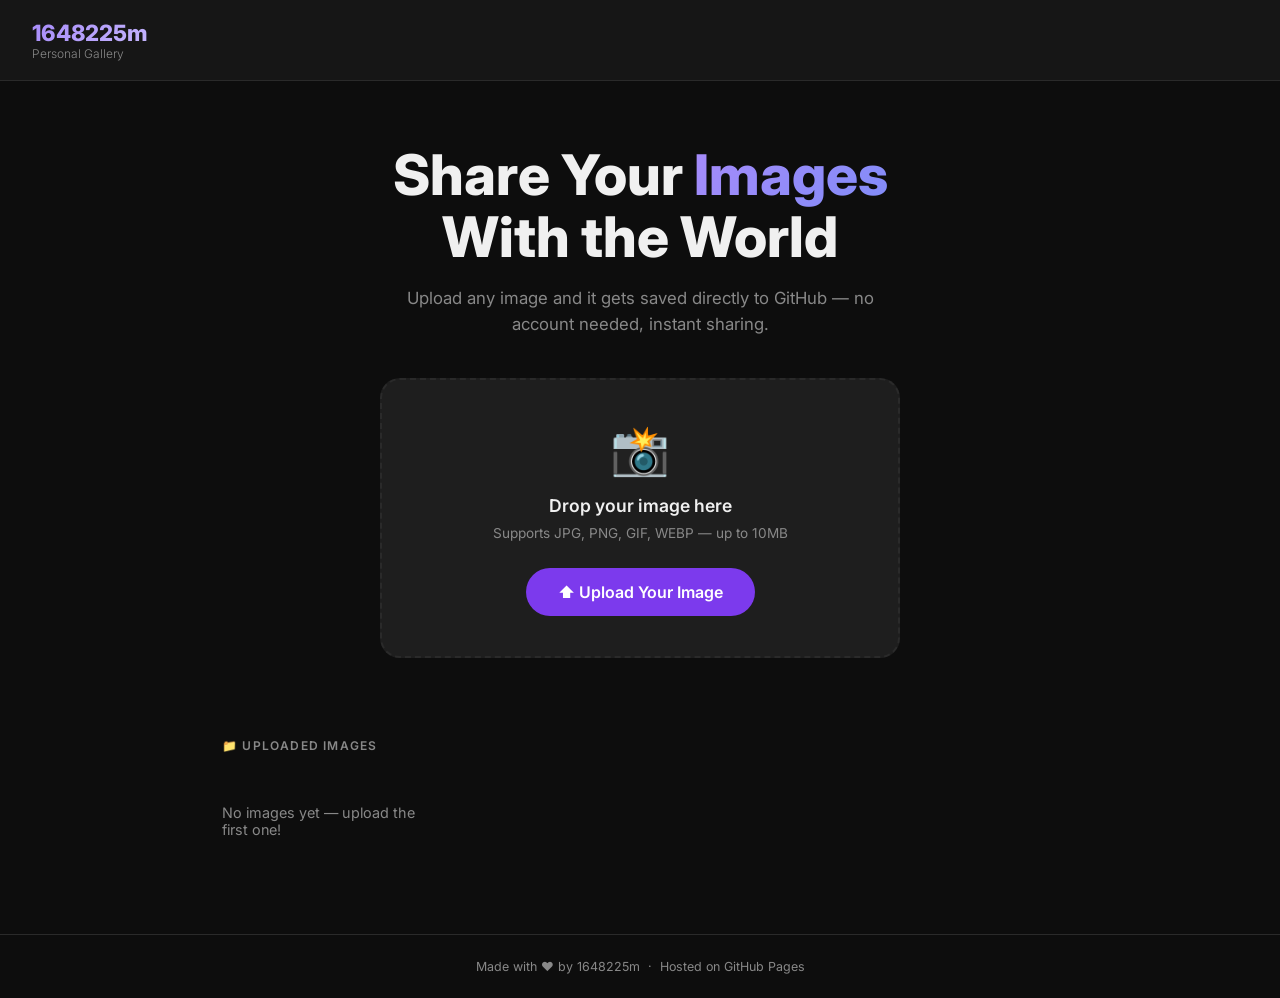
==== index.html @ 08879782 "Add website with image upload feature" ====
<!DOCTYPE html>
<html lang="en">
<head>
  <meta charset="UTF-8" />
  <meta name="viewport" content="width=device-width, initial-scale=1.0"/>
  <title>My Website – Image Gallery</title>
  <style>
    @import url('https://fonts.googleapis.com/css2?family=Inter:wght@300;400;600;800&display=swap');

    *, *::before, *::after { box-sizing: border-box; margin: 0; padding: 0; }

    :root {
      --bg: #0d0d0d;
      --surface: #161616;
      --card: #1e1e1e;
      --border: #2a2a2a;
      --accent: #7c3aed;
      --accent2: #a78bfa;
      --text: #f0f0f0;
      --muted: #888;
      --success: #22c55e;
      --error: #ef4444;
    }

    body {
      font-family: 'Inter', sans-serif;
      background: var(--bg);
      color: var(--text);
      min-height: 100vh;
    }

    /* HEADER */
    header {
      background: var(--surface);
      border-bottom: 1px solid var(--border);
      padding: 1.2rem 2rem;
      display: flex;
      align-items: center;
      gap: 1rem;
    }
    .logo {
      font-size: 1.4rem;
      font-weight: 800;
      background: linear-gradient(135deg, var(--accent2), #c4b5fd);
      -webkit-background-clip: text;
      -webkit-text-fill-color: transparent;
      background-clip: text;
    }
    .logo-sub {
      font-size: 0.75rem;
      color: var(--muted);
      font-weight: 300;
    }

    /* HERO */
    .hero {
      text-align: center;
      padding: 4rem 2rem 2rem;
    }
    .hero h1 {
      font-size: clamp(2rem, 5vw, 3.5rem);
      font-weight: 800;
      line-height: 1.1;
      margin-bottom: 1rem;
    }
    .hero h1 span {
      background: linear-gradient(135deg, var(--accent2), #818cf8);
      -webkit-background-clip: text;
      -webkit-text-fill-color: transparent;
      background-clip: text;
    }
    .hero p {
      color: var(--muted);
      font-size: 1.05rem;
      max-width: 480px;
      margin: 0 auto 2.5rem;
      line-height: 1.6;
    }

    /* UPLOAD ZONE */
    .upload-zone {
      max-width: 520px;
      margin: 0 auto 3rem;
      background: var(--card);
      border: 2px dashed var(--border);
      border-radius: 20px;
      padding: 2.5rem 2rem;
      text-align: center;
      transition: border-color 0.2s, background 0.2s;
      cursor: pointer;
    }
    .upload-zone:hover, .upload-zone.drag-over {
      border-color: var(--accent);
      background: #1e1530;
    }
    .upload-icon {
      font-size: 3rem;
      margin-bottom: 1rem;
    }
    .upload-zone h2 {
      font-size: 1.1rem;
      font-weight: 600;
      margin-bottom: 0.4rem;
    }
    .upload-zone p {
      font-size: 0.85rem;
      color: var(--muted);
      margin-bottom: 1.5rem;
    }

    #fileInput { display: none; }

    .btn-upload {
      display: inline-flex;
      align-items: center;
      gap: 0.5rem;
      background: var(--accent);
      color: #fff;
      border: none;
      padding: 0.85rem 2rem;
      border-radius: 50px;
      font-size: 1rem;
      font-weight: 600;
      cursor: pointer;
      transition: background 0.2s, transform 0.1s;
      font-family: 'Inter', sans-serif;
    }
    .btn-upload:hover { background: #6d28d9; transform: translateY(-1px); }
    .btn-upload:active { transform: translateY(0); }

    /* PREVIEW */
    #preview-area {
      display: none;
      max-width: 520px;
      margin: 0 auto 2rem;
      background: var(--card);
      border: 1px solid var(--border);
      border-radius: 16px;
      padding: 1.5rem;
    }
    #preview-area img {
      width: 100%;
      max-height: 280px;
      object-fit: contain;
      border-radius: 10px;
      margin-bottom: 1rem;
    }
    #preview-area .file-name {
      font-size: 0.85rem;
      color: var(--muted);
      margin-bottom: 1rem;
      word-break: break-all;
    }
    .btn-confirm {
      width: 100%;
      background: var(--success);
      color: #fff;
      border: none;
      padding: 0.85rem;
      border-radius: 10px;
      font-size: 1rem;
      font-weight: 600;
      cursor: pointer;
      font-family: 'Inter', sans-serif;
      transition: background 0.2s;
    }
    .btn-confirm:hover { background: #16a34a; }
    .btn-confirm:disabled { background: #555; cursor: not-allowed; }

    /* STATUS */
    #status {
      max-width: 520px;
      margin: 0 auto 1.5rem;
      padding: 1rem 1.2rem;
      border-radius: 10px;
      font-size: 0.9rem;
      display: none;
      font-weight: 500;
    }
    #status.success { background: #14532d33; border: 1px solid #22c55e55; color: var(--success); }
    #status.error   { background: #7f1d1d33; border: 1px solid #ef444455; color: var(--error); }
    #status.loading { background: #1e1530; border: 1px solid var(--accent); color: var(--accent2); }

    /* GALLERY */
    .gallery-section {
      max-width: 900px;
      margin: 0 auto;
      padding: 0 2rem 4rem;
    }
    .gallery-section h3 {
      font-size: 1.1rem;
      font-weight: 600;
      color: var(--muted);
      text-transform: uppercase;
      letter-spacing: 0.1em;
      font-size: 0.75rem;
      margin-bottom: 1.2rem;
    }
    .gallery-grid {
      display: grid;
      grid-template-columns: repeat(auto-fill, minmax(180px, 1fr));
      gap: 1rem;
    }
    .gallery-item {
      background: var(--card);
      border: 1px solid var(--border);
      border-radius: 12px;
      overflow: hidden;
      transition: transform 0.2s, border-color 0.2s;
    }
    .gallery-item:hover { transform: translateY(-3px); border-color: var(--accent); }
    .gallery-item img {
      width: 100%;
      height: 150px;
      object-fit: cover;
      display: block;
    }
    .gallery-item-info {
      padding: 0.6rem 0.8rem;
      font-size: 0.75rem;
      color: var(--muted);
      white-space: nowrap;
      overflow: hidden;
      text-overflow: ellipsis;
    }
    .gallery-empty {
      color: var(--muted);
      font-size: 0.9rem;
      padding: 2rem 0;
    }

    /* PROGRESS BAR */
    .progress-bar-wrap {
      background: var(--border);
      border-radius: 999px;
      height: 6px;
      overflow: hidden;
      margin-top: 0.8rem;
      display: none;
    }
    .progress-bar {
      height: 100%;
      background: linear-gradient(90deg, var(--accent), var(--accent2));
      width: 0%;
      transition: width 0.3s;
      border-radius: 999px;
    }

    footer {
      text-align: center;
      padding: 1.5rem;
      color: var(--muted);
      font-size: 0.78rem;
      border-top: 1px solid var(--border);
    }
  </style>
</head>
<body>

<header>
  <div>
    <div class="logo">1648225m</div>
    <div class="logo-sub">Personal Gallery</div>
  </div>
</header>

<main>
  <section class="hero">
    <h1>Share Your <span>Images</span><br/>With the World</h1>
    <p>Upload any image and it gets saved directly to GitHub — no account needed, instant sharing.</p>

    <!-- UPLOAD ZONE -->
    <div class="upload-zone" id="dropZone" onclick="document.getElementById('fileInput').click()">
      <div class="upload-icon">📸</div>
      <h2>Drop your image here</h2>
      <p>Supports JPG, PNG, GIF, WEBP — up to 10MB</p>
      <button class="btn-upload" onclick="event.stopPropagation(); document.getElementById('fileInput').click()">
        ⬆️ Upload Your Image
      </button>
      <input type="file" id="fileInput" accept="image/*" onchange="handleFile(event)" />
    </div>

    <!-- PREVIEW -->
    <div id="preview-area">
      <img id="preview-img" src="" alt="Preview" />
      <div class="file-name" id="file-name-label"></div>
      <div class="progress-bar-wrap" id="progress-wrap">
        <div class="progress-bar" id="progress-bar"></div>
      </div>
      <button class="btn-confirm" id="confirm-btn" onclick="uploadToGitHub()">
        ✅ Save to GitHub
      </button>
    </div>

    <!-- STATUS -->
    <div id="status"></div>
  </section>

  <!-- GALLERY -->
  <section class="gallery-section">
    <h3>📁 Uploaded Images</h3>
    <div class="gallery-grid" id="gallery">
      <p class="gallery-empty" id="gallery-empty">No images yet — upload the first one!</p>
    </div>
  </section>
</main>

<footer>
  Made with ❤️ by 1648225m &nbsp;·&nbsp; Hosted on GitHub Pages
</footer>

<script>
  // ── CONFIG ──────────────────────────────────────────────
  const GITHUB_TOKEN  = 'YOUR_TOKEN_HERE';
  const GITHUB_USER   = '1648225m';
  const GITHUB_REPO   = 'my-website';
  const IMAGES_FOLDER = 'uploads';
  // ────────────────────────────────────────────────────────

  let selectedFile = null;

  // Drag & drop
  const dropZone = document.getElementById('dropZone');
  dropZone.addEventListener('dragover', e => { e.preventDefault(); dropZone.classList.add('drag-over'); });
  dropZone.addEventListener('dragleave', () => dropZone.classList.remove('drag-over'));
  dropZone.addEventListener('drop', e => {
    e.preventDefault();
    dropZone.classList.remove('drag-over');
    const file = e.dataTransfer.files[0];
    if (file && file.type.startsWith('image/')) previewFile(file);
  });

  function handleFile(e) {
    const file = e.target.files[0];
    if (file) previewFile(file);
  }

  function previewFile(file) {
    if (file.size > 10 * 1024 * 1024) {
      showStatus('File too large! Max 10MB.', 'error');
      return;
    }
    selectedFile = file;
    const reader = new FileReader();
    reader.onload = ev => {
      document.getElementById('preview-img').src = ev.target.result;
      document.getElementById('file-name-label').textContent = `📄 ${file.name} (${(file.size/1024).toFixed(1)} KB)`;
      document.getElementById('preview-area').style.display = 'block';
      document.getElementById('status').style.display = 'none';
    };
    reader.readAsDataURL(file);
  }

  function showStatus(msg, type) {
    const el = document.getElementById('status');
    el.textContent = msg;
    el.className = type;
    el.style.display = 'block';
  }

  async function uploadToGitHub() {
    if (!selectedFile) return;

    const btn = document.getElementById('confirm-btn');
    const progressWrap = document.getElementById('progress-wrap');
    const progressBar  = document.getElementById('progress-bar');

    btn.disabled = true;
    btn.textContent = 'Uploading…';
    progressWrap.style.display = 'block';
    showStatus('⏳ Uploading to GitHub…', 'loading');

    // Animate progress bar
    let pct = 0;
    const ticker = setInterval(() => {
      pct = Math.min(pct + 5, 85);
      progressBar.style.width = pct + '%';
    }, 120);

    try {
      // Read as base64
      const base64 = await toBase64(selectedFile);

      // Unique filename with timestamp
      const ts   = Date.now();
      const ext  = selectedFile.name.split('.').pop();
      const name = `img_${ts}.${ext}`;
      const path = `${IMAGES_FOLDER}/${name}`;

      const res = await fetch(
        `https://api.github.com/repos/${GITHUB_USER}/${GITHUB_REPO}/contents/${path}`,
        {
          method: 'PUT',
          headers: {
            Authorization: `Bearer ${GITHUB_TOKEN}`,
            'Content-Type': 'application/json',
          },
          body: JSON.stringify({
            message: `Upload image: ${name}`,
            content: base64,
          }),
        }
      );

      clearInterval(ticker);
      progressBar.style.width = '100%';

      if (!res.ok) {
        const err = await res.json();
        throw new Error(err.message || 'Upload failed');
      }

      const data = await res.json();
      const imgUrl = `https://raw.githubusercontent.com/${GITHUB_USER}/${GITHUB_REPO}/main/${path}`;

      showStatus(`✅ Saved! View at: ${imgUrl}`, 'success');
      addToGallery(imgUrl, name);

      // Reset
      setTimeout(() => {
        document.getElementById('preview-area').style.display = 'none';
        document.getElementById('fileInput').value = '';
        progressWrap.style.display = 'none';
        progressBar.style.width = '0%';
        selectedFile = null;
        btn.disabled = false;
        btn.textContent = '✅ Save to GitHub';
      }, 2000);

    } catch (err) {
      clearInterval(ticker);
      progressWrap.style.display = 'none';
      showStatus(`❌ Error: ${err.message}`, 'error');
      btn.disabled = false;
      btn.textContent = '✅ Save to GitHub';
    }
  }

  function toBase64(file) {
    return new Promise((resolve, reject) => {
      const r = new FileReader();
      r.onload  = () => resolve(r.result.split(',')[1]);
      r.onerror = reject;
      r.readAsDataURL(file);
    });
  }

  function addToGallery(url, name) {
    document.getElementById('gallery-empty')?.remove();
    const grid = document.getElementById('gallery');
    const item = document.createElement('div');
    item.className = 'gallery-item';
    item.innerHTML = `
      <img src="${url}" alt="${name}" loading="lazy" onerror="this.src='data:image/svg+xml,<svg xmlns=%22http://www.w3.org/2000/svg%22 viewBox=%220 0 100 100%22><text y=%22.9em%22 font-size=%2290%22>🖼️</text></svg>'" />
      <div class="gallery-item-info">${name}</div>
    `;
    grid.prepend(item);
  }

  // Load existing images from GitHub on page load
  async function loadGallery() {
    try {
      const res = await fetch(
        `https://api.github.com/repos/${GITHUB_USER}/${GITHUB_REPO}/contents/${IMAGES_FOLDER}`,
        { headers: { Authorization: `Bearer ${GITHUB_TOKEN}` } }
      );
      if (!res.ok) return;
      const files = await res.json();
      if (!Array.isArray(files) || files.length === 0) return;
      document.getElementById('gallery-empty')?.remove();
      files.reverse().forEach(f => {
        const url = `https://raw.githubusercontent.com/${GITHUB_USER}/${GITHUB_REPO}/main/${IMAGES_FOLDER}/${f.name}`;
        addToGallery(url, f.name);
      });
    } catch (_) {}
  }

  loadGallery();
</script>
</body>
</html>
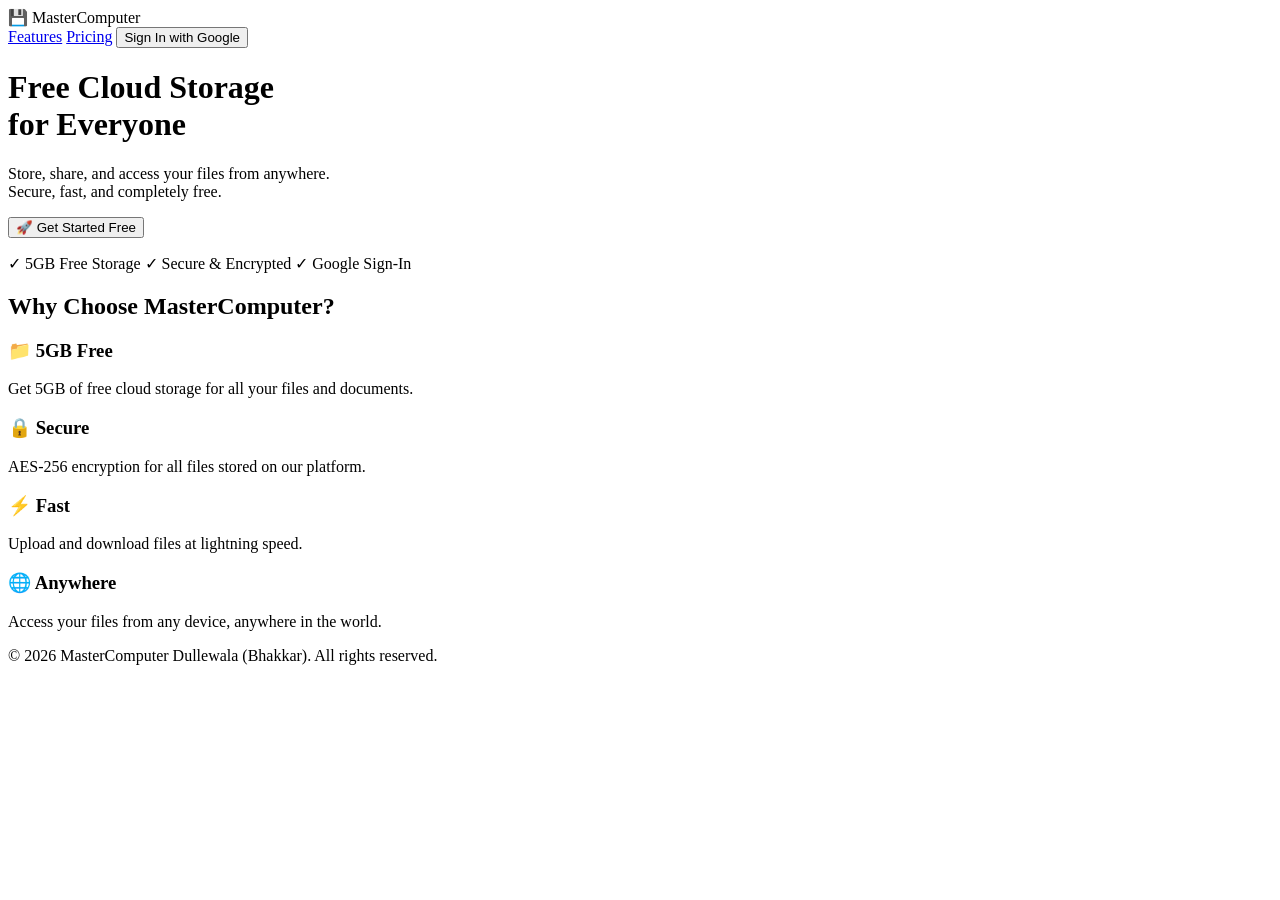
==== commit c843482d: "Revamp index.html for MasterComputer website Updated the HTML structure and styles for a cloud stora" ====
--- a/index.html
+++ b/index.html
@@ -1,481 +1,61 @@
 <!DOCTYPE html>
 <html lang="en">
 <head>
-  <meta charset="UTF-8" />
-  <meta name="viewport" content="width=device-width, initial-scale=1.0"/>
-  <title>My Website – Image Gallery</title>
-  <style>
-    @import url('https://fonts.googleapis.com/css2?family=Inter:wght@300;400;600;800&display=swap');
-
-    *, *::before, *::after { box-sizing: border-box; margin: 0; padding: 0; }
-
-    :root {
-      --bg: #0d0d0d;
-      --surface: #161616;
-      --card: #1e1e1e;
-      --border: #2a2a2a;
-      --accent: #7c3aed;
-      --accent2: #a78bfa;
-      --text: #f0f0f0;
-      --muted: #888;
-      --success: #22c55e;
-      --error: #ef4444;
-    }
-
-    body {
-      font-family: 'Inter', sans-serif;
-      background: var(--bg);
-      color: var(--text);
-      min-height: 100vh;
-    }
-
-    /* HEADER */
-    header {
-      background: var(--surface);
-      border-bottom: 1px solid var(--border);
-      padding: 1.2rem 2rem;
-      display: flex;
-      align-items: center;
-      gap: 1rem;
-    }
-    .logo {
-      font-size: 1.4rem;
-      font-weight: 800;
-      background: linear-gradient(135deg, var(--accent2), #c4b5fd);
-      -webkit-background-clip: text;
-      -webkit-text-fill-color: transparent;
-      background-clip: text;
-    }
-    .logo-sub {
-      font-size: 0.75rem;
-      color: var(--muted);
-      font-weight: 300;
-    }
-
-    /* HERO */
-    .hero {
-      text-align: center;
-      padding: 4rem 2rem 2rem;
-    }
-    .hero h1 {
-      font-size: clamp(2rem, 5vw, 3.5rem);
-      font-weight: 800;
-      line-height: 1.1;
-      margin-bottom: 1rem;
-    }
-    .hero h1 span {
-      background: linear-gradient(135deg, var(--accent2), #818cf8);
-      -webkit-background-clip: text;
-      -webkit-text-fill-color: transparent;
-      background-clip: text;
-    }
-    .hero p {
-      color: var(--muted);
-      font-size: 1.05rem;
-      max-width: 480px;
-      margin: 0 auto 2.5rem;
-      line-height: 1.6;
-    }
-
-    /* UPLOAD ZONE */
-    .upload-zone {
-      max-width: 520px;
-      margin: 0 auto 3rem;
-      background: var(--card);
-      border: 2px dashed var(--border);
-      border-radius: 20px;
-      padding: 2.5rem 2rem;
-      text-align: center;
-      transition: border-color 0.2s, background 0.2s;
-      cursor: pointer;
-    }
-    .upload-zone:hover, .upload-zone.drag-over {
-      border-color: var(--accent);
-      background: #1e1530;
-    }
-    .upload-icon {
-      font-size: 3rem;
-      margin-bottom: 1rem;
-    }
-    .upload-zone h2 {
-      font-size: 1.1rem;
-      font-weight: 600;
-      margin-bottom: 0.4rem;
-    }
-    .upload-zone p {
-      font-size: 0.85rem;
-      color: var(--muted);
-      margin-bottom: 1.5rem;
-    }
-
-    #fileInput { display: none; }
-
-    .btn-upload {
-      display: inline-flex;
-      align-items: center;
-      gap: 0.5rem;
-      background: var(--accent);
-      color: #fff;
-      border: none;
-      padding: 0.85rem 2rem;
-      border-radius: 50px;
-      font-size: 1rem;
-      font-weight: 600;
-      cursor: pointer;
-      transition: background 0.2s, transform 0.1s;
-      font-family: 'Inter', sans-serif;
-    }
-    .btn-upload:hover { background: #6d28d9; transform: translateY(-1px); }
-    .btn-upload:active { transform: translateY(0); }
-
-    /* PREVIEW */
-    #preview-area {
-      display: none;
-      max-width: 520px;
-      margin: 0 auto 2rem;
-      background: var(--card);
-      border: 1px solid var(--border);
-      border-radius: 16px;
-      padding: 1.5rem;
-    }
-    #preview-area img {
-      width: 100%;
-      max-height: 280px;
-      object-fit: contain;
-      border-radius: 10px;
-      margin-bottom: 1rem;
-    }
-    #preview-area .file-name {
-      font-size: 0.85rem;
-      color: var(--muted);
-      margin-bottom: 1rem;
-      word-break: break-all;
-    }
-    .btn-confirm {
-      width: 100%;
-      background: var(--success);
-      color: #fff;
-      border: none;
-      padding: 0.85rem;
-      border-radius: 10px;
-      font-size: 1rem;
-      font-weight: 600;
-      cursor: pointer;
-      font-family: 'Inter', sans-serif;
-      transition: background 0.2s;
-    }
-    .btn-confirm:hover { background: #16a34a; }
-    .btn-confirm:disabled { background: #555; cursor: not-allowed; }
-
-    /* STATUS */
-    #status {
-      max-width: 520px;
-      margin: 0 auto 1.5rem;
-      padding: 1rem 1.2rem;
-      border-radius: 10px;
-      font-size: 0.9rem;
-      display: none;
-      font-weight: 500;
-    }
-    #status.success { background: #14532d33; border: 1px solid #22c55e55; color: var(--success); }
-    #status.error   { background: #7f1d1d33; border: 1px solid #ef444455; color: var(--error); }
-    #status.loading { background: #1e1530; border: 1px solid var(--accent); color: var(--accent2); }
-
-    /* GALLERY */
-    .gallery-section {
-      max-width: 900px;
-      margin: 0 auto;
-      padding: 0 2rem 4rem;
-    }
-    .gallery-section h3 {
-      font-size: 1.1rem;
-      font-weight: 600;
-      color: var(--muted);
-      text-transform: uppercase;
-      letter-spacing: 0.1em;
-      font-size: 0.75rem;
-      margin-bottom: 1.2rem;
-    }
-    .gallery-grid {
-      display: grid;
-      grid-template-columns: repeat(auto-fill, minmax(180px, 1fr));
-      gap: 1rem;
-    }
-    .gallery-item {
-      background: var(--card);
-      border: 1px solid var(--border);
-      border-radius: 12px;
-      overflow: hidden;
-      transition: transform 0.2s, border-color 0.2s;
-    }
-    .gallery-item:hover { transform: translateY(-3px); border-color: var(--accent); }
-    .gallery-item img {
-      width: 100%;
-      height: 150px;
-      object-fit: cover;
-      display: block;
-    }
-    .gallery-item-info {
-      padding: 0.6rem 0.8rem;
-      font-size: 0.75rem;
-      color: var(--muted);
-      white-space: nowrap;
-      overflow: hidden;
-      text-overflow: ellipsis;
-    }
-    .gallery-empty {
-      color: var(--muted);
-      font-size: 0.9rem;
-      padding: 2rem 0;
-    }
-
-    /* PROGRESS BAR */
-    .progress-bar-wrap {
-      background: var(--border);
-      border-radius: 999px;
-      height: 6px;
-      overflow: hidden;
-      margin-top: 0.8rem;
-      display: none;
-    }
-    .progress-bar {
-      height: 100%;
-      background: linear-gradient(90deg, var(--accent), var(--accent2));
-      width: 0%;
-      transition: width 0.3s;
-      border-radius: 999px;
-    }
-
-    footer {
-      text-align: center;
-      padding: 1.5rem;
-      color: var(--muted);
-      font-size: 0.78rem;
-      border-top: 1px solid var(--border);
-    }
-  </style>
+    <meta charset="UTF-8">
+    <meta name="viewport" content="width=device-width, initial-scale=1.0">
+    <title>MasterComputer - Free Cloud Storage</title>
+    <link rel="stylesheet" href="style.css">
 </head>
 <body>
+    <nav>
+        <div class="nav-container">
+            <div class="logo">💾 MasterComputer</div>
+            <div class="nav-links">
+                <a href="#features">Features</a>
+                <a href="#pricing">Pricing</a>
+                <button id="loginBtn" class="btn-primary">Sign In with Google</button>
+            </div>
+        </div>
+    </nav>
 
-<header>
-  <div>
-    <div class="logo">1648225m</div>
-    <div class="logo-sub">Personal Gallery</div>
-  </div>
-</header>
+    <header class="hero">
+        <div class="hero-content">
+            <h1>Free Cloud Storage <br>for Everyone</h1>
+            <p>Store, share, and access your files from anywhere. <br>Secure, fast, and completely free.</p>
+            <button id="heroLoginBtn" class="btn-large">🚀 Get Started Free</button>
+            <p class="small-text">✓ 5GB Free Storage ✓ Secure & Encrypted ✓ Google Sign-In</p>
+        </div>
+    </header>
 
-<main>
-  <section class="hero">
-    <h1>Share Your <span>Images</span><br/>With the World</h1>
-    <p>Upload any image and it gets saved directly to GitHub — no account needed, instant sharing.</p>
+    <section id="features" class="features">
+        <h2>Why Choose MasterComputer?</h2>
+        <div class="feature-grid">
+            <div class="feature-card">
+                <h3>📁 5GB Free</h3>
+                <p>Get 5GB of free cloud storage for all your files and documents.</p>
+            </div>
+            <div class="feature-card">
+                <h3>🔒 Secure</h3>
+                <p>AES-256 encryption for all files stored on our platform.</p>
+            </div>
+            <div class="feature-card">
+                <h3>⚡ Fast</h3>
+                <p>Upload and download files at lightning speed.</p>
+            </div>
+            <div class="feature-card">
+                <h3>🌐 Anywhere</h3>
+                <p>Access your files from any device, anywhere in the world.</p>
+            </div>
+        </div>
+    </section>
 
-    <!-- UPLOAD ZONE -->
-    <div class="upload-zone" id="dropZone" onclick="document.getElementById('fileInput').click()">
-      <div class="upload-icon">📸</div>
-      <h2>Drop your image here</h2>
-      <p>Supports JPG, PNG, GIF, WEBP — up to 10MB</p>
-      <button class="btn-upload" onclick="event.stopPropagation(); document.getElementById('fileInput').click()">
-        ⬆️ Upload Your Image
-      </button>
-      <input type="file" id="fileInput" accept="image/*" onchange="handleFile(event)" />
-    </div>
+    <footer>
+        <p>&copy; 2026 MasterComputer Dullewala (Bhakkar). All rights reserved.</p>
+    </footer>
 
-    <!-- PREVIEW -->
-    <div id="preview-area">
-      <img id="preview-img" src="" alt="Preview" />
-      <div class="file-name" id="file-name-label"></div>
-      <div class="progress-bar-wrap" id="progress-wrap">
-        <div class="progress-bar" id="progress-bar"></div>
-      </div>
-      <button class="btn-confirm" id="confirm-btn" onclick="uploadToGitHub()">
-        ✅ Save to GitHub
-      </button>
-    </div>
-
-    <!-- STATUS -->
-    <div id="status"></div>
-  </section>
-
-  <!-- GALLERY -->
-  <section class="gallery-section">
-    <h3>📁 Uploaded Images</h3>
-    <div class="gallery-grid" id="gallery">
-      <p class="gallery-empty" id="gallery-empty">No images yet — upload the first one!</p>
-    </div>
-  </section>
-</main>
-
-<footer>
-  Made with ❤️ by 1648225m &nbsp;·&nbsp; Hosted on GitHub Pages
-</footer>
-
-<script>
-  // ── CONFIG ──────────────────────────────────────────────
-  const GITHUB_TOKEN  = 'YOUR_TOKEN_HERE';
-  const GITHUB_USER   = '1648225m';
-  const GITHUB_REPO   = 'my-website';
-  const IMAGES_FOLDER = 'uploads';
-  // ────────────────────────────────────────────────────────
-
-  let selectedFile = null;
-
-  // Drag & drop
-  const dropZone = document.getElementById('dropZone');
-  dropZone.addEventListener('dragover', e => { e.preventDefault(); dropZone.classList.add('drag-over'); });
-  dropZone.addEventListener('dragleave', () => dropZone.classList.remove('drag-over'));
-  dropZone.addEventListener('drop', e => {
-    e.preventDefault();
-    dropZone.classList.remove('drag-over');
-    const file = e.dataTransfer.files[0];
-    if (file && file.type.startsWith('image/')) previewFile(file);
-  });
-
-  function handleFile(e) {
-    const file = e.target.files[0];
-    if (file) previewFile(file);
-  }
-
-  function previewFile(file) {
-    if (file.size > 10 * 1024 * 1024) {
-      showStatus('File too large! Max 10MB.', 'error');
-      return;
-    }
-    selectedFile = file;
-    const reader = new FileReader();
-    reader.onload = ev => {
-      document.getElementById('preview-img').src = ev.target.result;
-      document.getElementById('file-name-label').textContent = `📄 ${file.name} (${(file.size/1024).toFixed(1)} KB)`;
-      document.getElementById('preview-area').style.display = 'block';
-      document.getElementById('status').style.display = 'none';
-    };
-    reader.readAsDataURL(file);
-  }
-
-  function showStatus(msg, type) {
-    const el = document.getElementById('status');
-    el.textContent = msg;
-    el.className = type;
-    el.style.display = 'block';
-  }
-
-  async function uploadToGitHub() {
-    if (!selectedFile) return;
-
-    const btn = document.getElementById('confirm-btn');
-    const progressWrap = document.getElementById('progress-wrap');
-    const progressBar  = document.getElementById('progress-bar');
-
-    btn.disabled = true;
-    btn.textContent = 'Uploading…';
-    progressWrap.style.display = 'block';
-    showStatus('⏳ Uploading to GitHub…', 'loading');
-
-    // Animate progress bar
-    let pct = 0;
-    const ticker = setInterval(() => {
-      pct = Math.min(pct + 5, 85);
-      progressBar.style.width = pct + '%';
-    }, 120);
-
-    try {
-      // Read as base64
-      const base64 = await toBase64(selectedFile);
-
-      // Unique filename with timestamp
-      const ts   = Date.now();
-      const ext  = selectedFile.name.split('.').pop();
-      const name = `img_${ts}.${ext}`;
-      const path = `${IMAGES_FOLDER}/${name}`;
-
-      const res = await fetch(
-        `https://api.github.com/repos/${GITHUB_USER}/${GITHUB_REPO}/contents/${path}`,
-        {
-          method: 'PUT',
-          headers: {
-            Authorization: `Bearer ${GITHUB_TOKEN}`,
-            'Content-Type': 'application/json',
-          },
-          body: JSON.stringify({
-            message: `Upload image: ${name}`,
-            content: base64,
-          }),
-        }
-      );
-
-      clearInterval(ticker);
-      progressBar.style.width = '100%';
-
-      if (!res.ok) {
-        const err = await res.json();
-        throw new Error(err.message || 'Upload failed');
-      }
-
-      const data = await res.json();
-      const imgUrl = `https://raw.githubusercontent.com/${GITHUB_USER}/${GITHUB_REPO}/main/${path}`;
-
-      showStatus(`✅ Saved! View at: ${imgUrl}`, 'success');
-      addToGallery(imgUrl, name);
-
-      // Reset
-      setTimeout(() => {
-        document.getElementById('preview-area').style.display = 'none';
-        document.getElementById('fileInput').value = '';
-        progressWrap.style.display = 'none';
-        progressBar.style.width = '0%';
-        selectedFile = null;
-        btn.disabled = false;
-        btn.textContent = '✅ Save to GitHub';
-      }, 2000);
-
-    } catch (err) {
-      clearInterval(ticker);
-      progressWrap.style.display = 'none';
-      showStatus(`❌ Error: ${err.message}`, 'error');
-      btn.disabled = false;
-      btn.textContent = '✅ Save to GitHub';
-    }
-  }
-
-  function toBase64(file) {
-    return new Promise((resolve, reject) => {
-      const r = new FileReader();
-      r.onload  = () => resolve(r.result.split(',')[1]);
-      r.onerror = reject;
-      r.readAsDataURL(file);
-    });
-  }
-
-  function addToGallery(url, name) {
-    document.getElementById('gallery-empty')?.remove();
-    const grid = document.getElementById('gallery');
-    const item = document.createElement('div');
-    item.className = 'gallery-item';
-    item.innerHTML = `
-      <img src="${url}" alt="${name}" loading="lazy" onerror="this.src='data:image/svg+xml,<svg xmlns=%22http://www.w3.org/2000/svg%22 viewBox=%220 0 100 100%22><text y=%22.9em%22 font-size=%2290%22>🖼️</text></svg>'" />
-      <div class="gallery-item-info">${name}</div>
-    `;
-    grid.prepend(item);
-  }
-
-  // Load existing images from GitHub on page load
-  async function loadGallery() {
-    try {
-      const res = await fetch(
-        `https://api.github.com/repos/${GITHUB_USER}/${GITHUB_REPO}/contents/${IMAGES_FOLDER}`,
-        { headers: { Authorization: `Bearer ${GITHUB_TOKEN}` } }
-      );
-      if (!res.ok) return;
-      const files = await res.json();
-      if (!Array.isArray(files) || files.length === 0) return;
-      document.getElementById('gallery-empty')?.remove();
-      files.reverse().forEach(f => {
-        const url = `https://raw.githubusercontent.com/${GITHUB_USER}/${GITHUB_REPO}/main/${IMAGES_FOLDER}/${f.name}`;
-        addToGallery(url, f.name);
-      });
-    } catch (_) {}
-  }
-
-  loadGallery();
-</script>
+    <!-- Google OAuth Library -->
+    <script src="https://accounts.google.com/gsi/client"></script>
+    <script src="config.js"></script>
+    <script src="script.js"></script>
 </body>
 </html>
